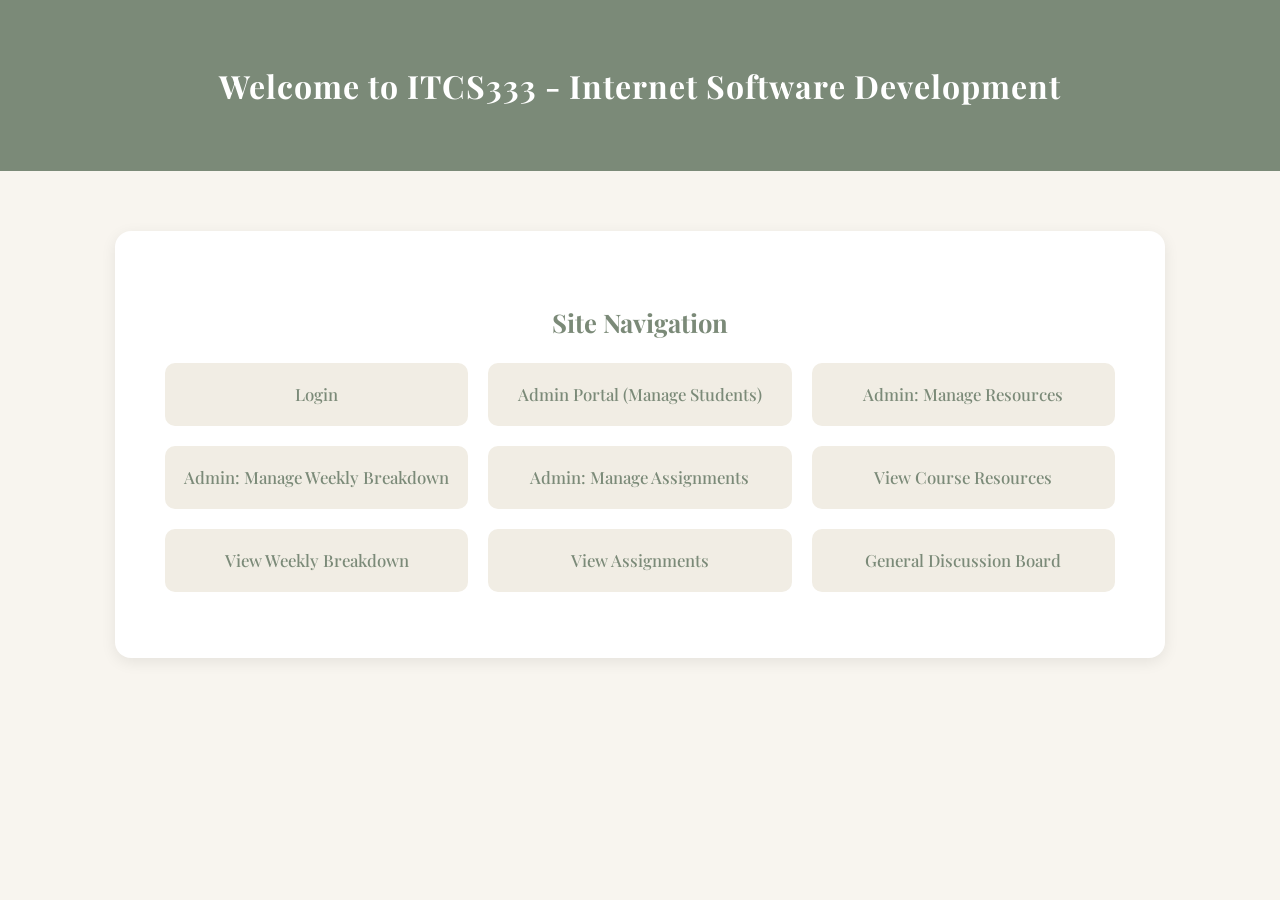
==== index.html @ 61c7c6f9 "update" ====
<!--
  Requirement: Create the Course Homepage

  Instructions:
  This page will serve as the main entry point to the course website.
  It should contain a simple navigation menu with links to all the key pages.
-->
<!DOCTYPE html>
<html lang="en">

<head>
     <!-- TODO: Add the 'meta' tag for character encoding (UTF-8). -->
     <meta charset="UTF-8">

     <!-- TODO: Add the responsive 'viewport' meta tag. -->
     <meta name="viewport" content="width=device-width, initial-scale=1.0">

     <!-- TODO: Add a title, e.g., "Web Dev Course Homepage". -->
     <title>Web Dev Course Homepage</title>

     <!-- TODO: Link to your CSS framework or stylesheet. -->
     <link rel="stylesheet" href="src/common/styles.css">

</head>

<body>

     <!-- TODO: Create a 'header' with a main heading ('h1') like "Welcome to the Web Development Course". -->
     <header>
          <h1>Welcome to ITCS333 - Internet Software Development</h1>
     </header>

     <!-- TODO: Create the 'main' content area. -->
     <main>

          <!-- TODO: Create a 'nav' element to hold the site navigation. -->
          <nav>

               <!-- TODO: Add a sub-heading ('h2') "Site Navigation". -->
               <h2>Site Navigation</h2>

               <!-- TODO: Create an unordered list ('ul') to hold the links. -->
               <ul>

                    <!-- Section: General -->
                    <!-- TODO: Add a list item ('li') with a link ('a') to the Login page.
                     - Text: "Login" -->
                    <li>
                         <a href="src/auth/login.html">Login</a>
                    </li>

                    <!-- Section: Admin Pages -->
                    <!-- TODO: Add a list item ('li') with a link ('a') to the Admin Portal.
                     - Text: "Admin Portal (Manage Students)" -->
                    <li>
                         <a href="src/admin/manage_users.html">Admin Portal (Manage Students)</a>
                    </li>

                    <!-- TODO: Add a list item ('li') with a link ('a') to the Admin Resources page.
                     - Text: "Admin: Manage Resources" -->
                    <li>
                         <a href="resources/admin.html">Admin: Manage Resources</a>
                    </li>

                    <!-- TODO: Add a list item ('li') with a link ('a') to the Admin Weekly Breakdown page.
                     - Text: "Admin: Manage Weekly Breakdown" -->
                    <li>
                         <a href="weekly/admin.html">Admin: Manage Weekly Breakdown</a>
                    </li>

                    <!-- TODO: Add a list item ('li') with a link ('a') to the Admin Assignments page.
                     - Text: "Admin: Manage Assignments" -->
                    <li>
                         <a href="assignments/admin.html">Admin: Manage Assignments</a>
                    </li>

                    <!-- Section: Student Pages -->
                    <!-- TODO: Add a list item ('li') with a link ('a') to the Student Resources page.
                     - Text: "View Course Resources" -->
                    <li>
                         <a href="resources/list.html">View Course Resources</a>
                    </li>

                    <!-- TODO: Add a list item ('li') with a link ('a') to the Student Weekly Breakdown page.
                     - Text: "View Weekly Breakdown" -->
                    <li>
                         <a href="weekly/list.html">View Weekly Breakdown</a>
                    </li>

                    <!-- TODO: Add a list item ('li') with a link ('a') to the Student Assignments page.
                     - Text: "View Assignments" -->
                    <li>
                         <a href="assignments/list.html">View Assignments</a>
                    </li>

                    <!-- TODO: Add a list item ('li') with a link ('a') to the Discussion Board.
                     - Text: "General Discussion Board" -->
                    <li>
                         <a href="discussion/board.html">General Discussion Board</a>
                    </li>

                    <!-- End of the unordered list. -->
               </ul>

               <!-- End of the 'nav' element. -->
          </nav>

          <!-- End of 'main'. -->
     </main>
</body>

</html>
---- src/common/styles.css ----
/* === Global Styles === */
@import url('https://fonts.googleapis.com/css2?family=Playfair+Display:wght@500&family=Poppins:wght@300;400;500&display=swap');

body {
  margin: 0;
  padding: 0;
  font-family: 'Poppins', sans-serif;
  background-color: #F8F5EF; /* Beige background */
  color: #555;
  line-height: 1.6;
}

/* === Header === */
header {
  background-color: #7B8A78; /* olive green */
  color: white;
  text-align: center;
  padding: 60px 20px;
  font-family: 'Playfair Display', serif;
  letter-spacing: 1px;
}

header h1 {
  margin: 0;
  font-size: 2rem;
}

/* === Main Container === */
main {
  max-width: 950px;
  margin: 60px auto;
  background: white;
  border-radius: 16px;
  box-shadow: 0 4px 15px rgba(0,0,0,0.08);
  padding: 50px;
}

/* === Section Titles === */
h2, h3, legend {
  font-family: 'Playfair Display', serif;
  color: #7B8A78;
  margin-bottom: 20px;
}

/* === Navigation (Homepage) === */
nav h2 {
  text-align: center;
  font-size: 1.6rem;
  font-family: 'Playfair Display', serif;
}

nav ul {
  list-style: none;
  padding: 0;
  display: grid;
  grid-template-columns: repeat(auto-fit, minmax(240px, 1fr));
  gap: 20px;
}

nav ul li {
  background-color: #F1EDE4;
  border-radius: 10px;
  padding: 18px;
  text-align: center;
  transition: all 0.3s ease;
}

nav ul li:hover {
  background-color: #7B8A78;
  transform: translateY(-4px);
}

nav ul li a {
  text-decoration: none;
  color: #7B8A78;
  font-weight: 500;
  font-size: 1.05rem;
  display: block;
  font-family: 'Playfair Display', serif; 
}

nav ul li:hover a {
  color: white;
}

/* === Forms & Fieldsets === */
form {
  margin-top: 20px;
}

fieldset {
  border: 1.5px solid #D8D4C8;
  border-radius: 10px;
  padding: 25px 70px;
  background-color: #FDFBF8;
  box-shadow: 0 3px 10px rgba(0,0,0,0.05); 
}

legend {
  font-weight: 600;
  font-size: 1.1rem;
}

label {
  display: block;
  font-weight: 500;
  color: #666;
  margin-bottom: 5px;
}

input {
  width: 100%;
  padding: 10px;
  border: 1px solid #CCC;
  border-radius: 6px;
  font-size: 1rem;
  margin-bottom: 15px;
}

input:focus {
  border-color: #7B8A78;
  outline: none;
}

/* === Buttons === */
button, .button {
  background-color: #7B8A78;
  color: white;
  border: none;
  border-radius: 8px;
  padding: 10px 18px;
  font-size: 1rem;
  font-family: 'Playfair Display', serif;
  cursor: pointer;
  transition: background-color 0.3s ease;
}

button:hover, .button:hover {
  background-color: #6a7867;
}

/* Small buttons for table actions */
.small-button {
  background-color: #A8B4A3;
  color: white;
  padding: 6px 12px;
  border-radius: 6px;
  font-size: 0.9rem;
  margin-right: 5px;
  font-family: 'Playfair Display', serif;
}

.small-button:hover {
  background-color: #7B8A78;
}

/* === Tables === */
table {
  width: 100%;
  border-collapse: collapse;
  margin-top: 20px;
  font-size: 0.95rem;
}

th, td {
  padding: 12px;
  text-align: left;
  border-bottom: 1px solid #DDD;
}

th {
  background-color: #EDEAE2;
  color: #555;
}

tr:hover {
  background-color: #F5F3ED;
}

/* === Login Page Centering === */
body.body_color {
  display: flex;
  flex-direction: column;
  min-height: 100vh;
}

main {
  flex: 1;
}

section {
  max-width: 480px;
  margin: auto;
}

section h1 {
  text-align: center;
  color: #7B8A78;
  font-family: 'Playfair Display', serif;
  margin-bottom: 25px;
}

/* === Responsive Design === */
@media (max-width: 700px) {
  main {
    margin: 30px 15px;
    padding: 25px;
  }

  header {
    padding: 40px 10px;
  }

  header h1 {
    font-size: 1.5rem;
  }

  nav ul {
    grid-template-columns: 1fr;
  }
}
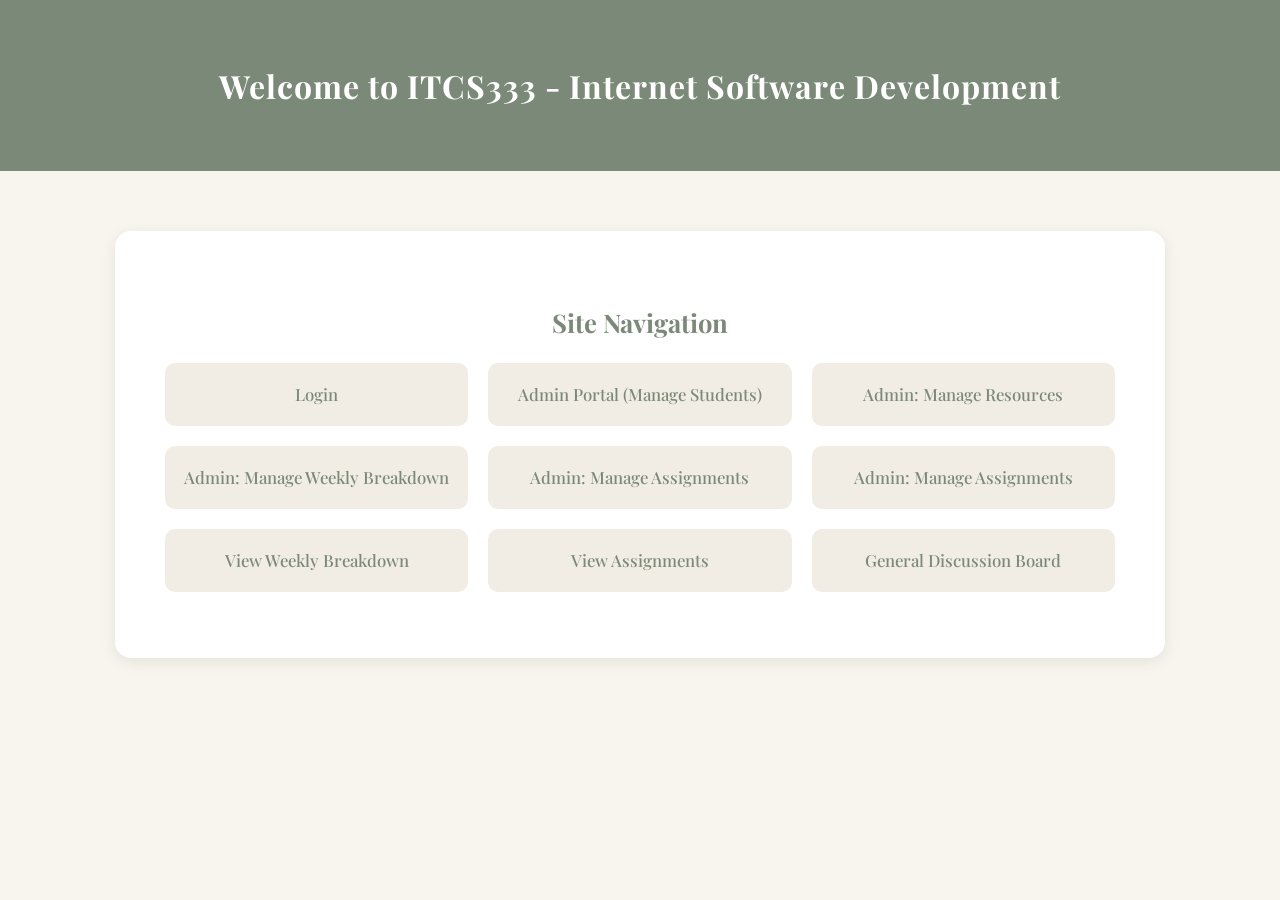
==== commit aa6296dc: "new" ====
--- a/index.html
+++ b/index.html
@@ -59,44 +59,44 @@
                     <!-- TODO: Add a list item ('li') with a link ('a') to the Admin Resources page.
                      - Text: "Admin: Manage Resources" -->
                     <li>
-                         <a href="resources/admin.html">Admin: Manage Resources</a>
+                         <a href="src/resources/admin.html">Admin: Manage Resources</a>
                     </li>
 
                     <!-- TODO: Add a list item ('li') with a link ('a') to the Admin Weekly Breakdown page.
                      - Text: "Admin: Manage Weekly Breakdown" -->
                     <li>
-                         <a href="weekly/admin.html">Admin: Manage Weekly Breakdown</a>
+                         <a href="src/weekly/admin.html">Admin: Manage Weekly Breakdown</a>
                     </li>
 
                     <!-- TODO: Add a list item ('li') with a link ('a') to the Admin Assignments page.
                      - Text: "Admin: Manage Assignments" -->
                     <li>
-                         <a href="assignments/admin.html">Admin: Manage Assignments</a>
+                         <a href="src/assignments/admin.html">Admin: Manage Assignments</a>
                     </li>
 
                     <!-- Section: Student Pages -->
                     <!-- TODO: Add a list item ('li') with a link ('a') to the Student Resources page.
                      - Text: "View Course Resources" -->
                     <li>
-                         <a href="resources/list.html">View Course Resources</a>
+                         <a href="src/resources/list.html">Admin: Manage Assignments</a>
                     </li>
 
                     <!-- TODO: Add a list item ('li') with a link ('a') to the Student Weekly Breakdown page.
                      - Text: "View Weekly Breakdown" -->
                     <li>
-                         <a href="weekly/list.html">View Weekly Breakdown</a>
+                         <a href="src/weekly/list.html">View Weekly Breakdown</a>
                     </li>
 
                     <!-- TODO: Add a list item ('li') with a link ('a') to the Student Assignments page.
                      - Text: "View Assignments" -->
                     <li>
-                         <a href="assignments/list.html">View Assignments</a>
+                         <a href="src/assignments/list.html">View Assignments</a>
                     </li>
 
                     <!-- TODO: Add a list item ('li') with a link ('a') to the Discussion Board.
                      - Text: "General Discussion Board" -->
                     <li>
-                         <a href="discussion/board.html">General Discussion Board</a>
+                         <a href="src/discussion/baord.html">General Discussion Board</a>
                     </li>
 
                     <!-- End of the unordered list. -->
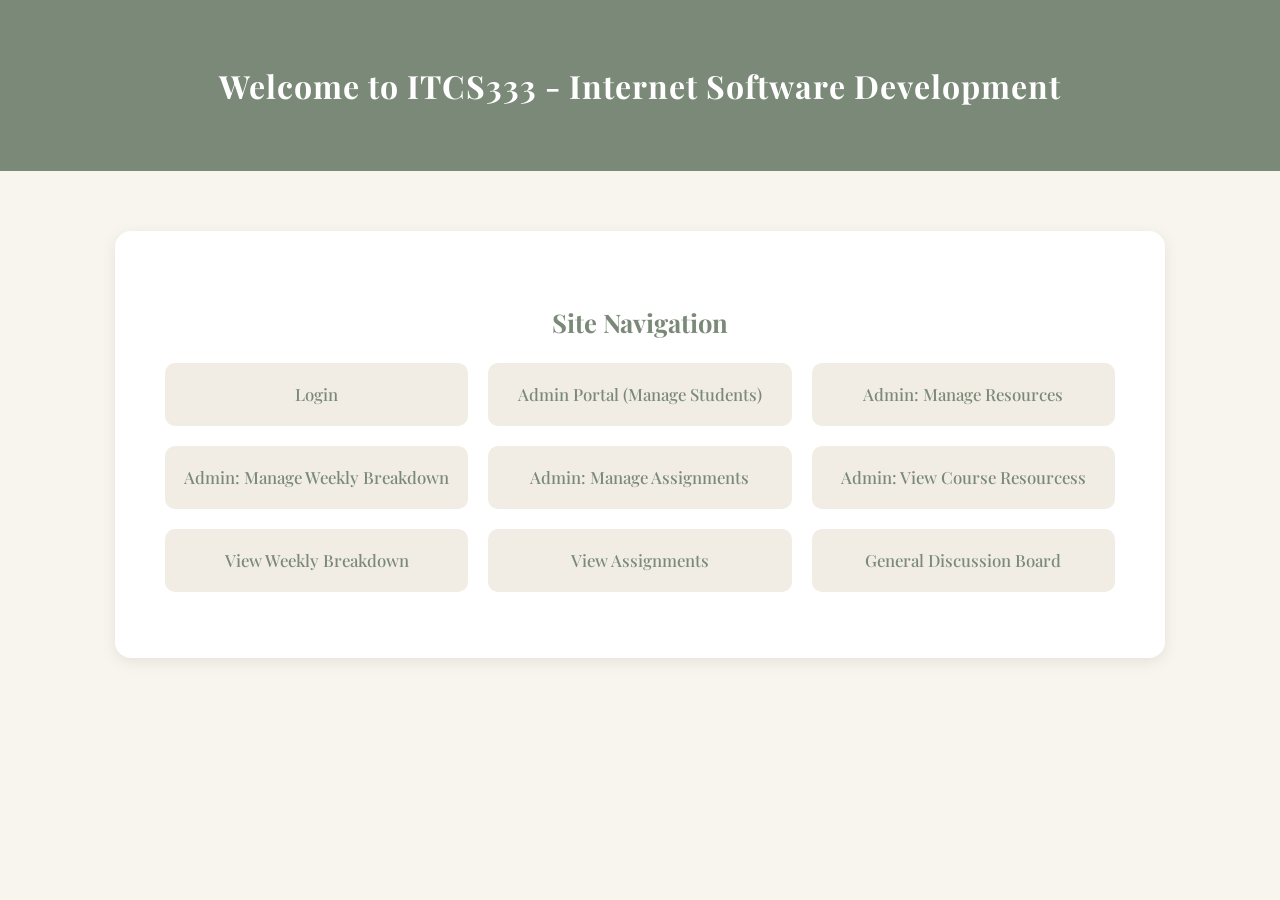
==== commit d353f5b6: "index" ====
--- a/index.html
+++ b/index.html
@@ -78,7 +78,7 @@
                     <!-- TODO: Add a list item ('li') with a link ('a') to the Student Resources page.
                      - Text: "View Course Resources" -->
                     <li>
-                         <a href="src/resources/list.html">Admin: Manage Assignments</a>
+                         <a href="src/resources/list.html">Admin: View Course Resourcess</a>
                     </li>
 
                     <!-- TODO: Add a list item ('li') with a link ('a') to the Student Weekly Breakdown page.
--- a/src/common/styles.css
+++ b/src/common/styles.css
@@ -218,4 +218,68 @@
   nav ul {
     grid-template-columns: 1fr;
   }
-} +} 
+
+
+
+/* === Dark Mode Support === */
+@media (prefers-color-scheme: dark) {
+  body {
+    background-color: #1a1a1a;
+    color: #e0e0e0;
+  }
+
+  main {
+    background: #2d2d2d;
+    box-shadow: 0 4px 15px rgba(0, 0, 0, 0.3);
+  }
+
+  nav ul li {
+    background-color: #3a3a3a;
+  }
+
+  nav ul li a {
+    color: #b0b0b0;
+  }
+
+  nav ul li:hover {
+    background-color: #7B8A78;
+  }
+
+  nav ul li:hover a {
+    color: white;
+  }
+
+  fieldset {
+    background-color: #3a3a3a;
+    border-color: #555;
+  }
+
+  input {
+    background-color: #2d2d2d;
+    border-color: #555;
+    color: #e0e0e0;
+  }
+
+  input:focus {
+    border-color: #7B8A78;
+  }
+
+  th {
+    background-color: #3a3a3a;
+    color: #e0e0e0;
+  }
+
+  tr:hover {
+    background-color: #3a3a3a;
+  }
+
+  th, td {
+    border-bottom-color: #555;
+  }
+}
+
+/* === Optional: Add smooth transitions for all elements === */
+* {
+  transition: background-color 0.3s ease, color 0.3s ease, border-color 0.3s ease;
+}
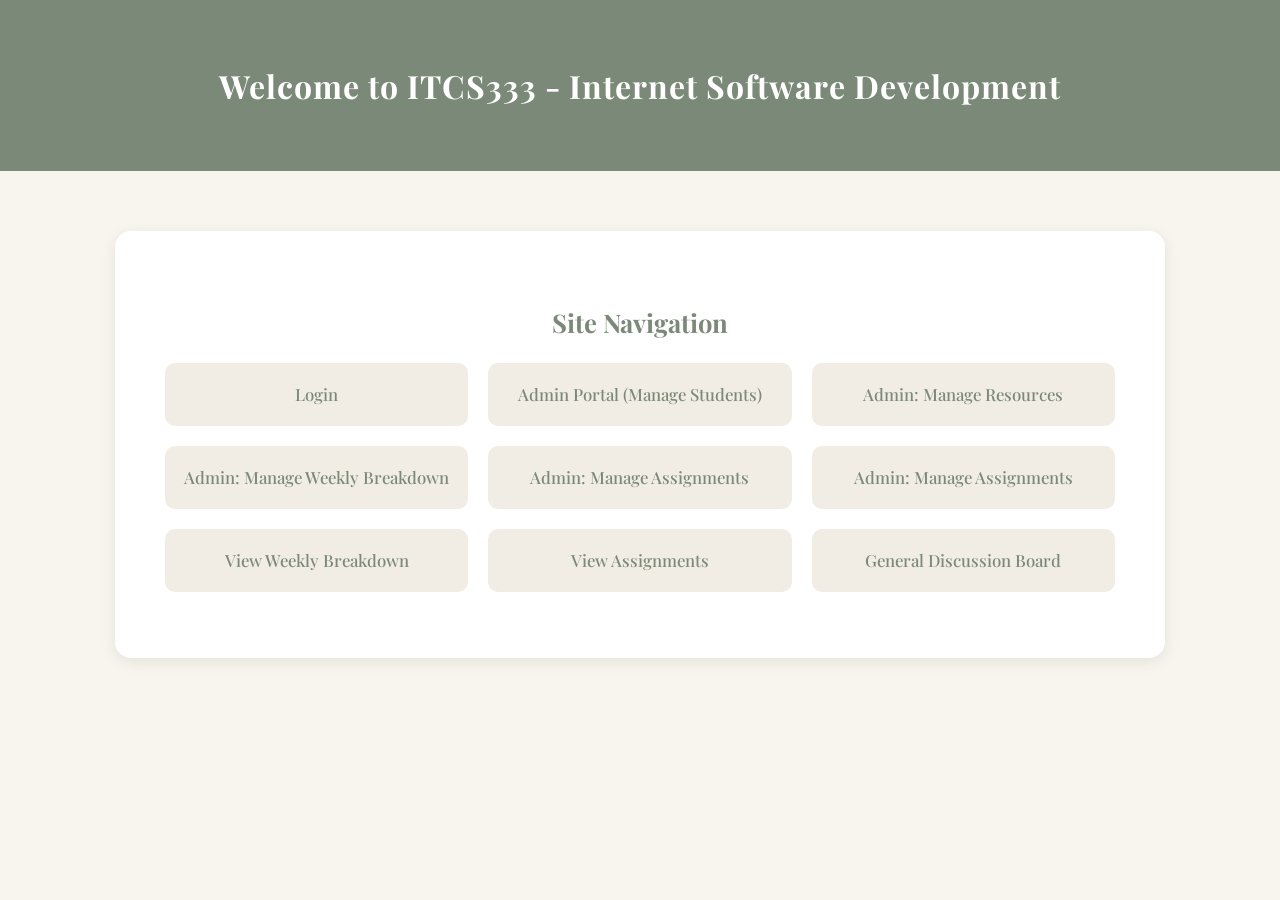
==== commit 9d065390: "Merge branch 'main' of https://github.com/ITCS333/course-project-itcs333-sec09-group48" ====
--- a/index.html
+++ b/index.html
@@ -78,7 +78,7 @@
                     <!-- TODO: Add a list item ('li') with a link ('a') to the Student Resources page.
                      - Text: "View Course Resources" -->
                     <li>
-                         <a href="src/resources/list.html">Admin: View Course Resourcess</a>
+                         <a href="src/resources/list.html">Admin: Manage Assignments</a>
                     </li>
 
                     <!-- TODO: Add a list item ('li') with a link ('a') to the Student Weekly Breakdown page.
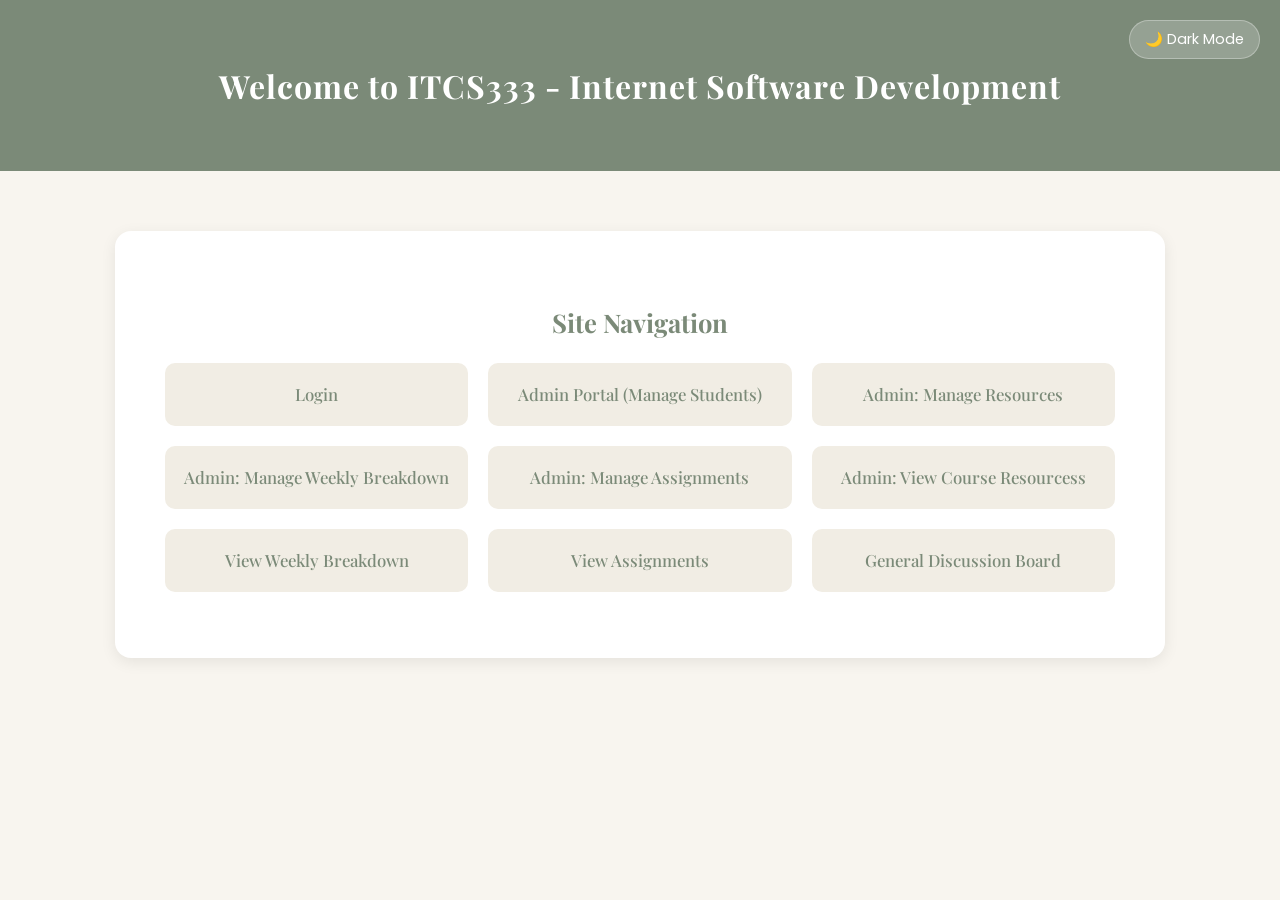
==== commit 6ea2cb35: "dark mode" ====
--- a/index.html
+++ b/index.html
@@ -28,6 +28,7 @@
      <!-- TODO: Create a 'header' with a main heading ('h1') like "Welcome to the Web Development Course". -->
      <header>
           <h1>Welcome to ITCS333 - Internet Software Development</h1>
+          <button id="darkModeToggle" class="dark-mode-btn">🌙 Dark Mode</button>
      </header>
 
      <!-- TODO: Create the 'main' content area. -->
@@ -78,7 +79,7 @@
                     <!-- TODO: Add a list item ('li') with a link ('a') to the Student Resources page.
                      - Text: "View Course Resources" -->
                     <li>
-                         <a href="src/resources/list.html">Admin: Manage Assignments</a>
+                         <a href="src/resources/list.html">Admin: View Course Resourcess</a>
                     </li>
 
                     <!-- TODO: Add a list item ('li') with a link ('a') to the Student Weekly Breakdown page.
@@ -107,6 +108,13 @@
 
           <!-- End of 'main'. -->
      </main>
+
+     <script src="src/common/dark-mode.js"></script>
+     
 </body>
 
-</html>+</html>
+
+
+
+
--- a/src/common/styles.css
+++ b/src/common/styles.css
@@ -222,64 +222,85 @@
 
 
 
-/* === Dark Mode Support === */
-@media (prefers-color-scheme: dark) {
-  body {
-    background-color: #1a1a1a;
-    color: #e0e0e0;
-  }
-
-  main {
-    background: #2d2d2d;
-    box-shadow: 0 4px 15px rgba(0, 0, 0, 0.3);
-  }
-
-  nav ul li {
-    background-color: #3a3a3a;
-  }
-
-  nav ul li a {
-    color: #b0b0b0;
-  }
-
-  nav ul li:hover {
-    background-color: #7B8A78;
-  }
-
-  nav ul li:hover a {
+/* === Dark Mode - User Controlled === */
+body.dark-mode {
+  background-color: #1a1a1a;
+  color: #e0e0e0;
+}
+
+body.dark-mode main {
+  background: #2d2d2d;
+  box-shadow: 0 4px 15px rgba(0, 0, 0, 0.3);
+}
+
+body.dark-mode nav ul li {
+  background-color: #3a3a3a;
+}
+
+body.dark-mode nav ul li a {
+  color: #b0b0b0;
+}
+
+body.dark-mode nav ul li:hover {
+  background-color: #7B8A78;
+}
+
+body.dark-mode nav ul li:hover a {
+  color: white;
+}
+
+body.dark-mode fieldset {
+  background-color: #3a3a3a;
+  border-color: #555;
+}
+
+body.dark-mode input {
+  background-color: #2d2d2d;
+  border-color: #555;
+  color: #e0e0e0;
+}
+
+body.dark-mode input:focus {
+  border-color: #7B8A78;
+}
+
+body.dark-mode th {
+  background-color: #3a3a3a;
+  color: #e0e0e0;
+}
+
+body.dark-mode tr:hover {
+  background-color: #3a3a3a;
+}
+
+body.dark-mode th, 
+body.dark-mode td {
+  border-bottom-color: #555;
+}
+
+/* Dark Mode Toggle Button */
+.dark-mode-btn {
+    position: absolute;
+    top: 20px;
+    right: 20px;
+    background: rgba(255, 255, 255, 0.2);
+    border: 1px solid rgba(255, 255, 255, 0.3);
     color: white;
-  }
-
-  fieldset {
-    background-color: #3a3a3a;
-    border-color: #555;
-  }
-
-  input {
-    background-color: #2d2d2d;
-    border-color: #555;
-    color: #e0e0e0;
-  }
-
-  input:focus {
-    border-color: #7B8A78;
-  }
-
-  th {
-    background-color: #3a3a3a;
-    color: #e0e0e0;
-  }
-
-  tr:hover {
-    background-color: #3a3a3a;
-  }
-
-  th, td {
-    border-bottom-color: #555;
-  }
-}
-
-/* === Optional: Add smooth transitions for all elements === */
-* {
-  transition: background-color 0.3s ease, color 0.3s ease, border-color 0.3s ease;
+    padding: 8px 15px;
+    border-radius: 20px;
+    cursor: pointer;
+    font-family: 'Poppins', sans-serif;
+    font-size: 0.9rem;
+    transition: all 0.3s ease;
+}
+
+.dark-mode-btn:hover {
+    background: rgba(255, 255, 255, 0.3);
+    transform: scale(1.05);
+}
+
+/*  Dark Mode */
+body.dark-mode .dark-mode-btn {
+    background: rgba(0, 0, 0, 0.3);
+    border-color: rgba(255, 255, 255, 0.2);
 }
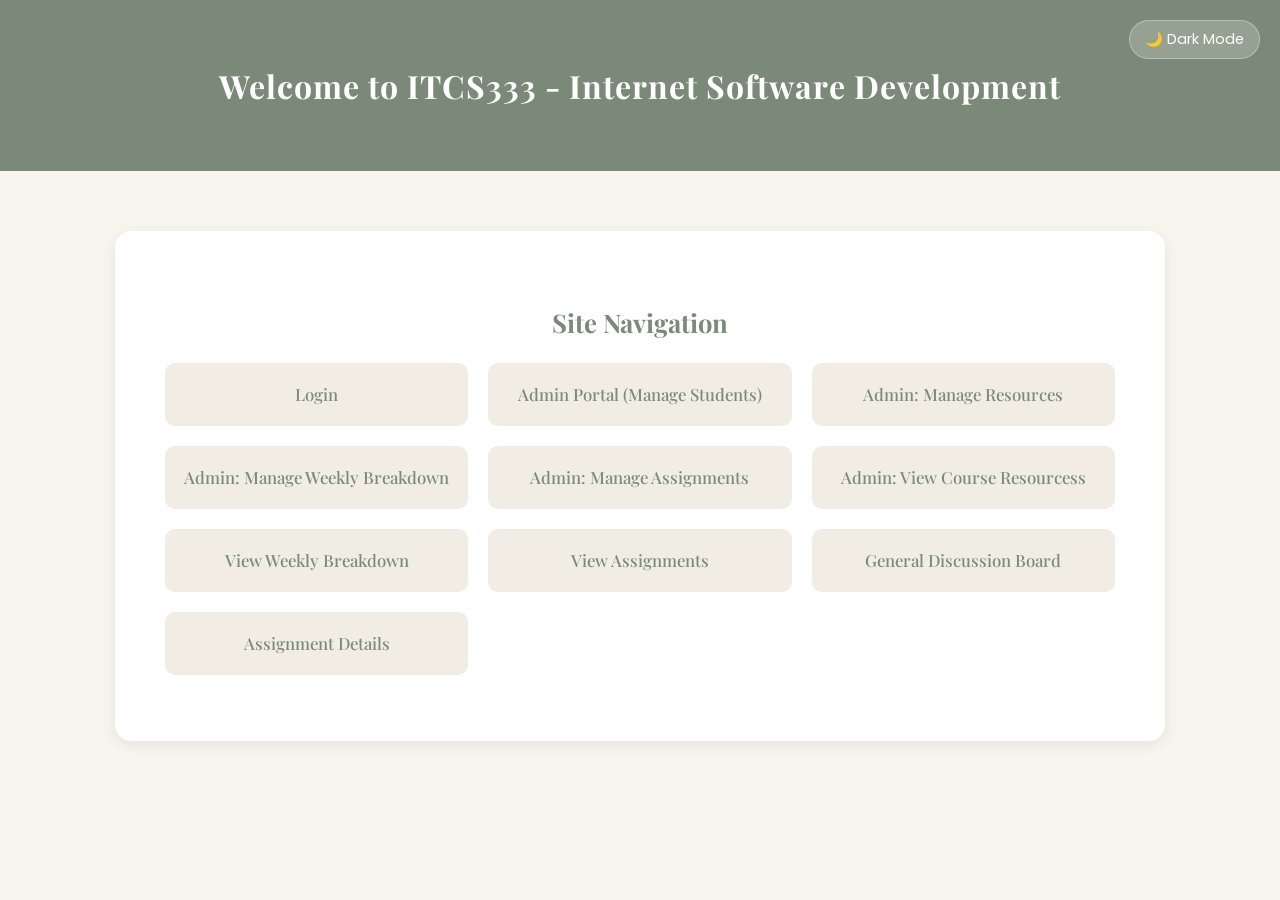
==== commit 8694425a: "PHP" ====
--- a/index.html
+++ b/index.html
@@ -100,6 +100,10 @@
                          <a href="src/discussion/baord.html">General Discussion Board</a>
                     </li>
 
+                    <li>
+                         <a href="src/assignments/details.html">Assignment Details</a>
+                    </li>
+
                     <!-- End of the unordered list. -->
                </ul>
 
--- a/src/common/styles.css
+++ b/src/common/styles.css
@@ -303,4 +303,19 @@
 body.dark-mode .dark-mode-btn {
     background: rgba(0, 0, 0, 0.3);
     border-color: rgba(255, 255, 255, 0.2);
-}+}
+
+td .buttons-container {
+    display: flex;
+    gap: 8px;
+}
+
+td {
+    white-space: nowrap;
+}
+
+td button {
+    display: inline-block;
+    margin: 0 5px;
+}
+
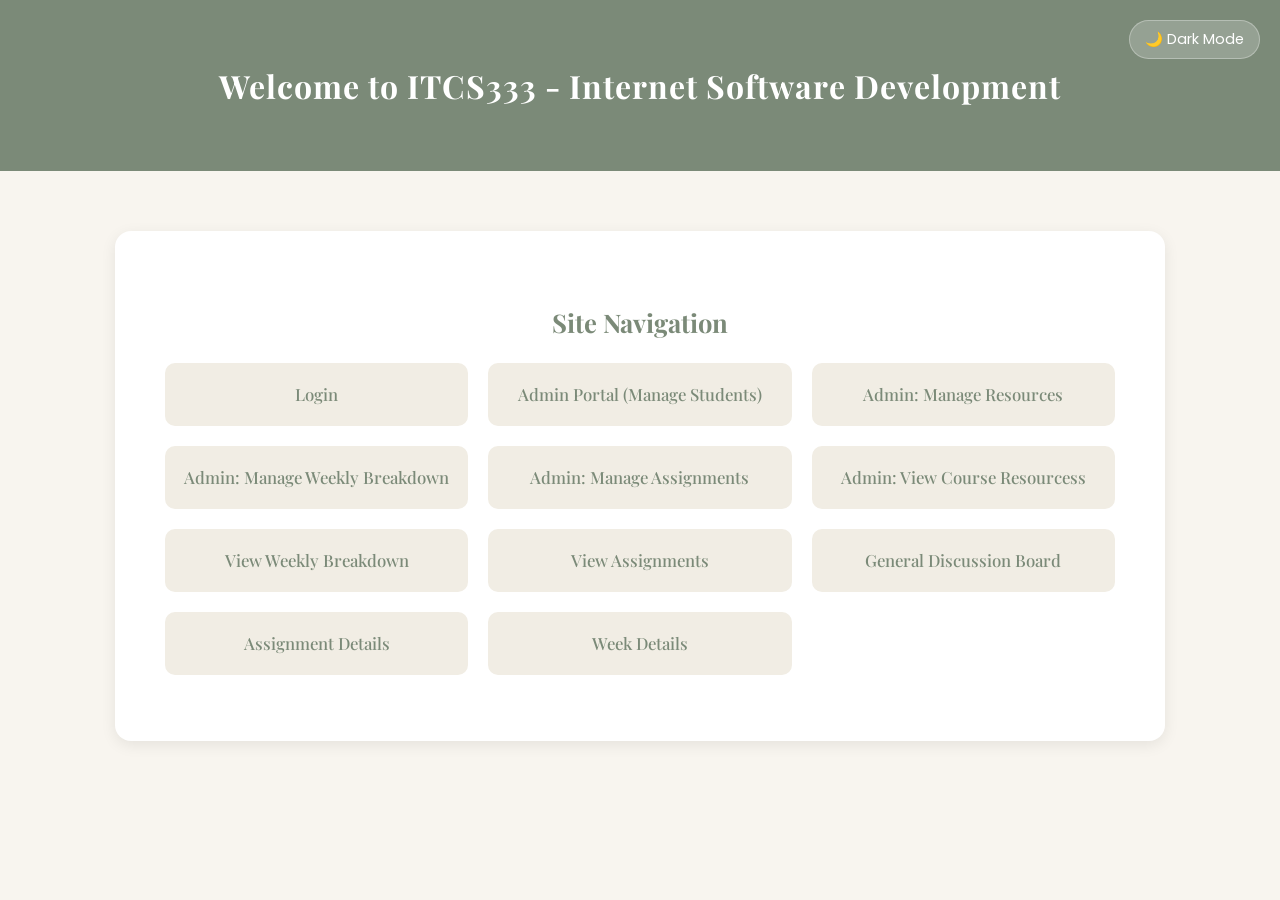
==== commit 639d7fb4: "new updates" ====
--- a/index.html
+++ b/index.html
@@ -104,6 +104,10 @@
                          <a href="src/assignments/details.html">Assignment Details</a>
                     </li>
 
+                    <li>
+                         <a href="src/weekly/details.html">Week Details</a>
+                    </li>
+
                     <!-- End of the unordered list. -->
                </ul>
 
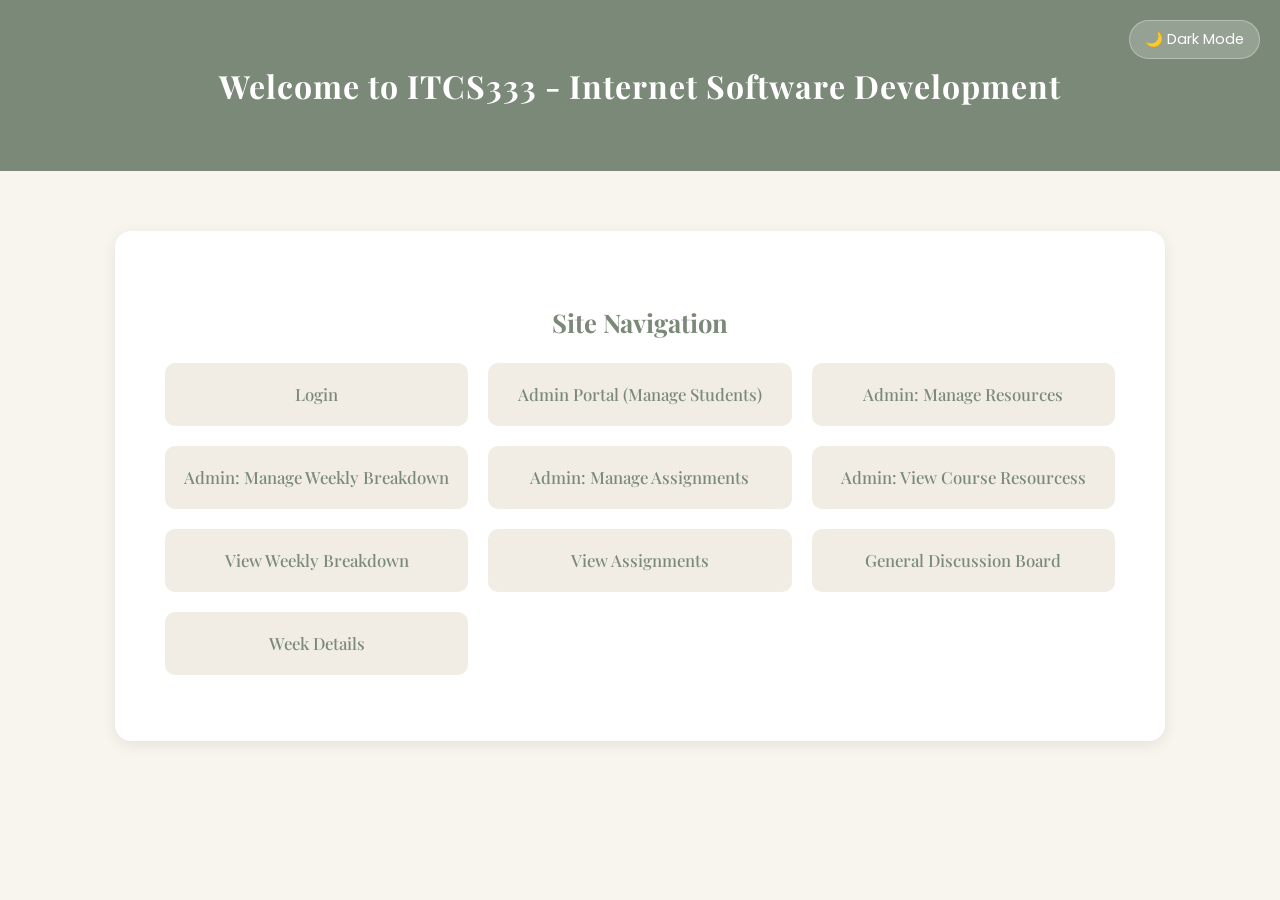
==== commit 16a38b7f: "all changes fixed" ====
--- a/index.html
+++ b/index.html
@@ -101,10 +101,6 @@
                     </li>
 
                     <li>
-                         <a href="src/assignments/details.html">Assignment Details</a>
-                    </li>
-
-                    <li>
                          <a href="src/weekly/details.html">Week Details</a>
                     </li>
 
